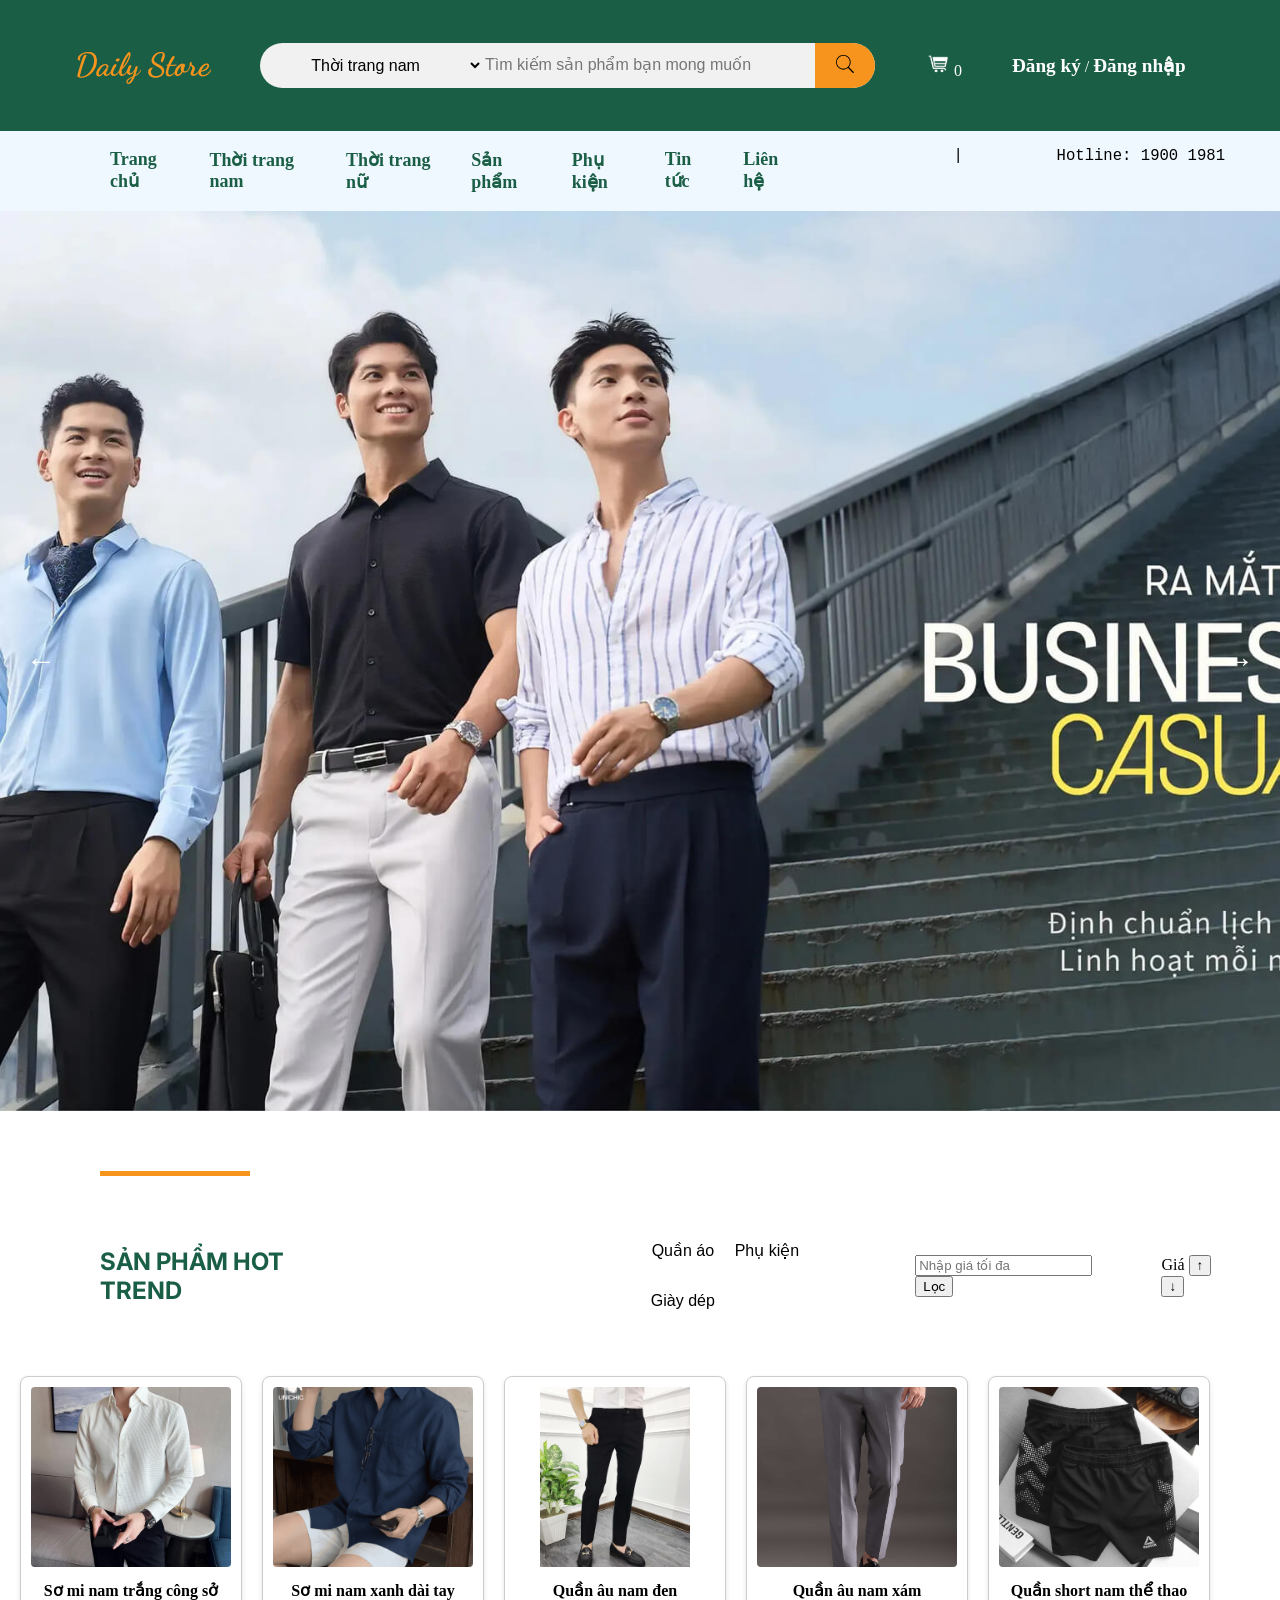
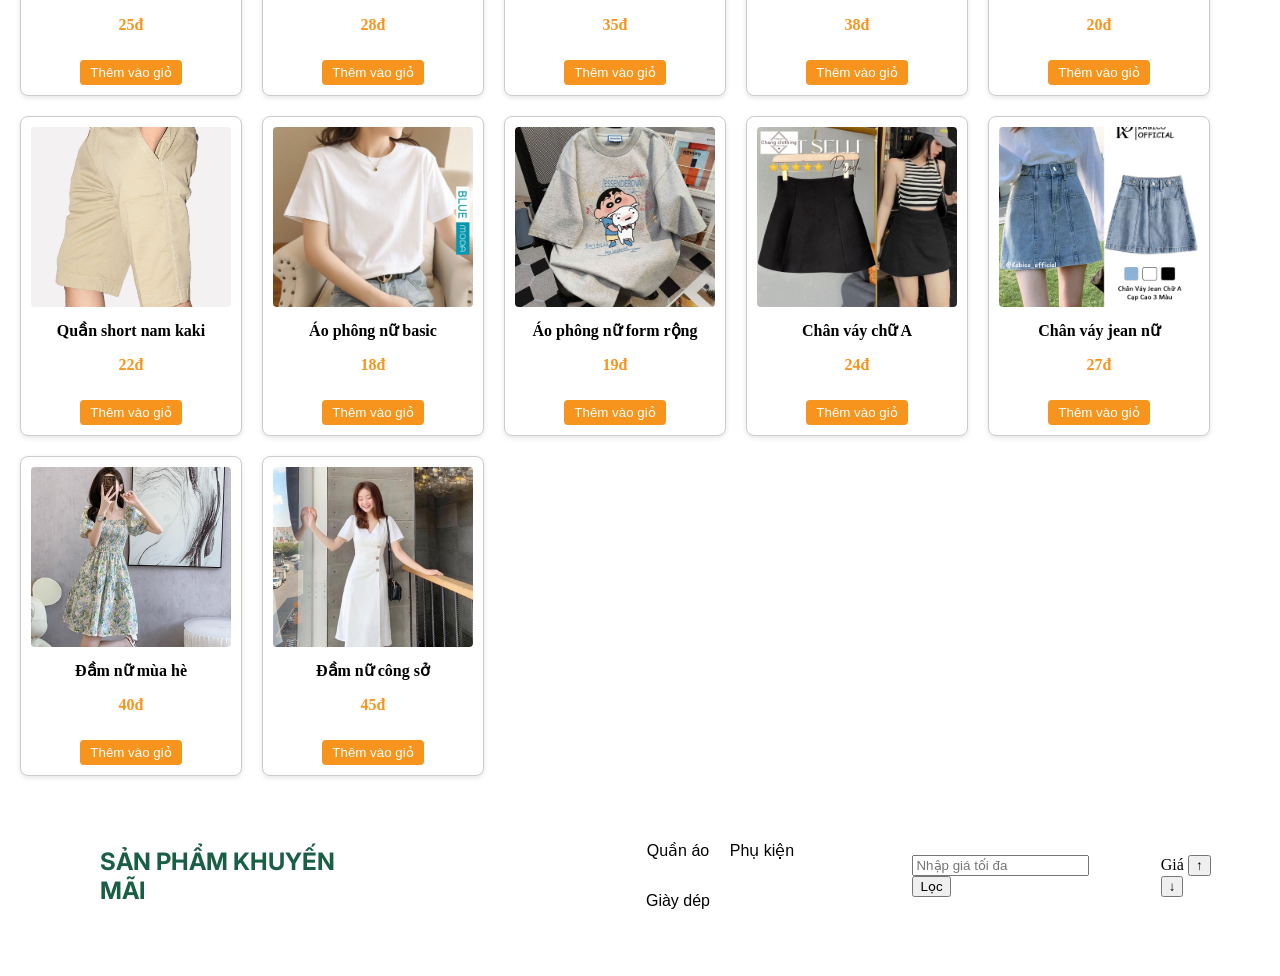
==== index.html @ 54c6d8be "Initial commit" ====
<!DOCTYPE html>
<html lang="vi">

<head>
    <meta charset="utf-8">
    <title>Daily Store</title>
    <link rel="stylesheet" href="style.css">
    <link rel="preconnect" href="https://fonts.googleapis.com">
    <link rel="preconnect" href="https://fonts.gstatic.com" crossorigin>
    <link
        href="https://fonts.googleapis.com/css2?family=Dancing+Script:wght@400..700&family=Inter:ital,opsz,wght@0,14..32,100..900;1,14..32,100..900&display=swap"
        rel="stylesheet">
    <link rel="preconnect" href="https://fonts.googleapis.com">
    <link rel="preconnect" href="https://fonts.gstatic.com" crossorigin>
    <link
        href="https://fonts.googleapis.com/css2?family=Dancing+Script:wght@400..700&family=EB+Garamond:ital,wght@0,400..800;1,400..800&family=Inter:ital,opsz,wght@0,14..32,100..900;1,14..32,100..900&display=swap"
        rel="stylesheet">
</head>

<body>
    <header>
        <div class="header-top">
            <div class="logo">
                <h1>Daily Store</h1>
            </div>
            <div class="search-products">
                <select id="all">
                    <option>Thời trang nam</option>
                    <option>Thời trang nữ</option>
                    <option>Quần áo</option>
                    <option>Sản phẩm khuyến mãi</option>
                    <option>Giày dép</option>
                    <option>Phụ kiện</option>
                </select>
                <input type="text" id="input" placeholder="Tìm kiếm sản phẩm bạn mong muốn">
                <button id="search"><img
                        src="png-clipart-computer-icons-pittsburg-button-search-box-button-eps-rim-removebg-preview.png"
                        alt="search"></button>
            </div>
            <div class="shopping-cart">
                <img src="pngtree-cart-plain-shoping-trolly-icon-vector-illustration-for-web-png-image_1927620-removebg-preview.png"
                    alt="cart">
                <span id="cart-count">0</span>
            </div>
            <div class="account">
                <span class="register"><a href="#">Đăng ký</a></span>
                <span>/</span>
                <span class="login"><a href="#">Đăng nhập</a></span>
            </div>
        </div>
        <div class="header-bottom">
            <nav>
                <ul class="choose">
                    <li><a href="#">Trang chủ</a></li>
                    <li class="drop-down">
                        <a href="#">Thời trang nam</a>
                        <ul class="menu">
                            <li><a href="#">Sơ mi nam</a></li>
                            <li><a href="#">Quần âu nam</a></li>
                            <li><a href="#">Quần short nam</a></li>
                        </ul>
                    </li>
                    <li class="drop-down">
                        <a href="#">Thời trang nữ</a>
                        <ul class="menu">
                            <li><a href="#">Đầm</a></li>
                            <li><a href="#">Chân váy</a></li>
                            <li><a href="#">Áo phông nữ</a></li>
                        </ul>
                    </li>
                    <li class="drop-down">
                        <a href="#">Sản phẩm</a>
                        <ul class="menu">
                            <li><a href="#">Sản phẩm khuyến mãi</a></li>
                            <li><a href="#">Sản phẩm hot trend</a></li>
                        </ul>
                    </li>
                    <li><a href="#">Phụ kiện</a></li>
                    <li><a href="#">Tin tức</a></li>
                    <li><a href="#">Liên hệ</a></li>
                </ul>
            </nav>
            <p id="hotline">
            <pre>           |          Hotline: 1900 1981</pre>
            </p>
        </div>
    </header>
    <section class="banner">
        <div class="slider">
            <div class="slides">
                <img src="slider_1.webp">
                <img src="slider_2.webp">
            </div>

            <button id="prev">←</button>
            <button id="next">→</button>
        </div>
    </section>
    <hr>
    <section class="products-nav">
        <div class="section-top">
            <h1>SẢN PHẨM HOT TREND</h1>
            <div class="product-type">
                <button class="classify1">Quần áo</button>
                <button class="classify1">Phụ kiện</button>
                <button class="classify1">Giày dép</button>
            </div>
            <div class="filter-price">
                <input type="number" id="priceInput" placeholder="Nhập giá tối đa">
                <button onclick="filterByPrice()">Lọc</button>
            </div>
            <div class="sort">
                <span>Giá <button id="ascending">↑</button>
                    <button id="descending">↓</button></span>
            </div>
            
        </div>
        <div class="product-container"></div>
    </section>
    <section class="products-nav">
        <div class="section-bottom">
            <h1>SẢN PHẨM KHUYẾN MÃI</h1>
            <div class="product-type">
                <button class="classify2">Quần áo</button>
                <button class="classify2">Phụ kiện</button>
                <button class="classify2">Giày dép</button>
            </div>
            <div class="filter-price">
                <input type="number" id="priceInput" placeholder="Nhập giá tối đa">
                <button onclick="filterByPrice()">Lọc</button>
            </div>
            <div class="sort">
                <span>Giá <button id="ascending">↑</button>
                    <button id="descending">↓</button></span>
            </div>
        </div>
    </section>
    <script src="script.js"></script>
</body>

</html>
---- style.css ----
body{
    margin:0;
}
.search-products{
    display:flex;
    align-items:center;
    background:#f1f1f1;
    border-radius:30px;
    width:50%;
    padding-top:5px;
    padding-bottom: 5px;
    height:35px;
    overflow: hidden;
}
.logo{
    color: #f7941d;
    font-family: 'Dancing Script', cursive;
    padding-left: 50px;
}
.header-top{
    display: flex;
    align-items:center;
    gap :50px;
    
    background-color: #1b5e46;
    padding: 25px;
}
#all{
    border: none;
    background: transparent;
    outline: none;
    padding: 20px;
    text-align: center;
    font-size: medium;
    flex-shrink: 0;
}
#search{
    width: 60px;
    height: 45px;
    border: none;
    background: #F7941D;
    outline: none;
    cursor: pointer;
    flex-shrink: 0;
}
#input{
    border: none;
    background: transparent;
    outline: none;
    width: 100%;
    font-size: medium;
    flex: 1;
}
#search img{
    width:18px;
    height:18px;
    object-fit:contain;
    object-position: center; 
}
.shopping-cart img{
    width:25px;
    height:25px;
    object-fit:contain;
    filter: brightness(0) invert(1);
}
.shopping-cart{
    align-items:center;
    cursor: pointer;
}
.account{
    color: white;
}
.account a{
    color:white;
    text-decoration:none;
    font-size: larger;
}
#cart-count{
    color: white;
}
/*header-bottom*/
.header-bottom{
    display: flex;
    background-color:aliceblue;
    position: relative;
}
.choose{
    display:flex;
    list-style:none;
    gap:30px;
    margin-left: 70px;
    font-size: large;
}
.menu{
    display: none;
    position: absolute;
    list-style: none;
    padding: 0;
    background:white;
}
.drop-down{
    position: relative;
    z-index: 2;
    
}
.drop-down:hover .menu{
    display: block;
}
pre{  
    font-size:larger;
    padding: 1px 55px;
    
}
a{
    text-decoration: none;
    color: #1b5e46;
    font-weight: bold;
}
.menu li{
    width: 200px;
    padding:20px 0px;
}

.menu li:hover{
background:#f5f5f5;
}
/*section picture*/
.banner {
    width: 100vw;
    height: 100vh;
    overflow: hidden;
    position: relative;
    z-index: 1;
}

.slider {
    position: relative;
    width: 100%;
    height: 100%;
}

.slides {
    display: flex;
    width: 100%;
    height: 100%;
    transition: transform 0.5s ease;
}

.slides img {
    width: 100vw;
    height: 100vh;
    object-fit: cover;
    flex-shrink: 0; /* không cho ảnh co lại */
}
#next, #prev {
    position: absolute;
    top: 50%;
    transform: translateY(-50%);
    font-size: 30px;
    padding: auto;
    cursor: pointer;
    background: rgba(0,0,0,0.4);
    border: none;
    color: white;
    background: transparent;
}
#prev { left: 20px; }
#next { right: 20px; }

hr{
    margin-top: 60px;
    margin-left: 100px;
    height: 5px;
    background-color: #F7941D;
    border: none;
    width: 150px;
}
/*section-top*/

.products-nav .section-top, .section-bottom{
    display: flex;
    align-items: center;
    margin: 50px;
    gap: 50px;
}
.products-nav .section-top .product-type{
    margin-left: 250px;
}
.products-nav .section-bottom h1{
    font-family: "Inter", sans-serif;
}
.products-nav .section-bottom .product-type{
    margin-left: 230px;
}
.products-nav .section-top .product-type button, .section-bottom .product-type button{
    border: none;
    cursor: pointer;
    text-align: center;
    align-items: center;
    background: transparent;
    font-size: 16px;
    width: 80px;
    height: 50px;
}
.products-nav .section-top .product-type button.active,
.products-nav .section-bottom .product-type button.active {
    background-color: #F7941D;
    color: white;
    border-radius: 40px;
}
.section-top h1,.section-bottom h1{
    font-family: "Inter", sans-serif;
    color: #1b5e46;
    padding-left: 50px;
}/*product*/
.product-container {
    display: flex;
    flex-wrap: wrap;
    gap: 20px;
    margin: 20px;
}

.product-card {
    width: 200px;
    border: 1px solid #ccc;
    border-radius: 8px;
    padding: 10px;
    text-align: center;
    background: #fff;
    box-shadow: 0 2px 5px rgba(0,0,0,0.1);
}

.product-card img {
    width: 100%;
    height: 180px;
    object-fit: cover;
    border-radius: 4px;
}

.product-card h3 {
    font-size: 16px;
    margin: 10px 0 5px 0;
}

.product-card p {
    color: #F7941D;
    font-weight: bold;
}

.product-card button {
    margin-top: 10px;
    padding: 5px 10px;
    border: none;
    background-color: #F7941D;
    color: white;
    border-radius: 4px;
    cursor: pointer;
}

.product-card button:hover {
    background-color: #e07a1c;
}
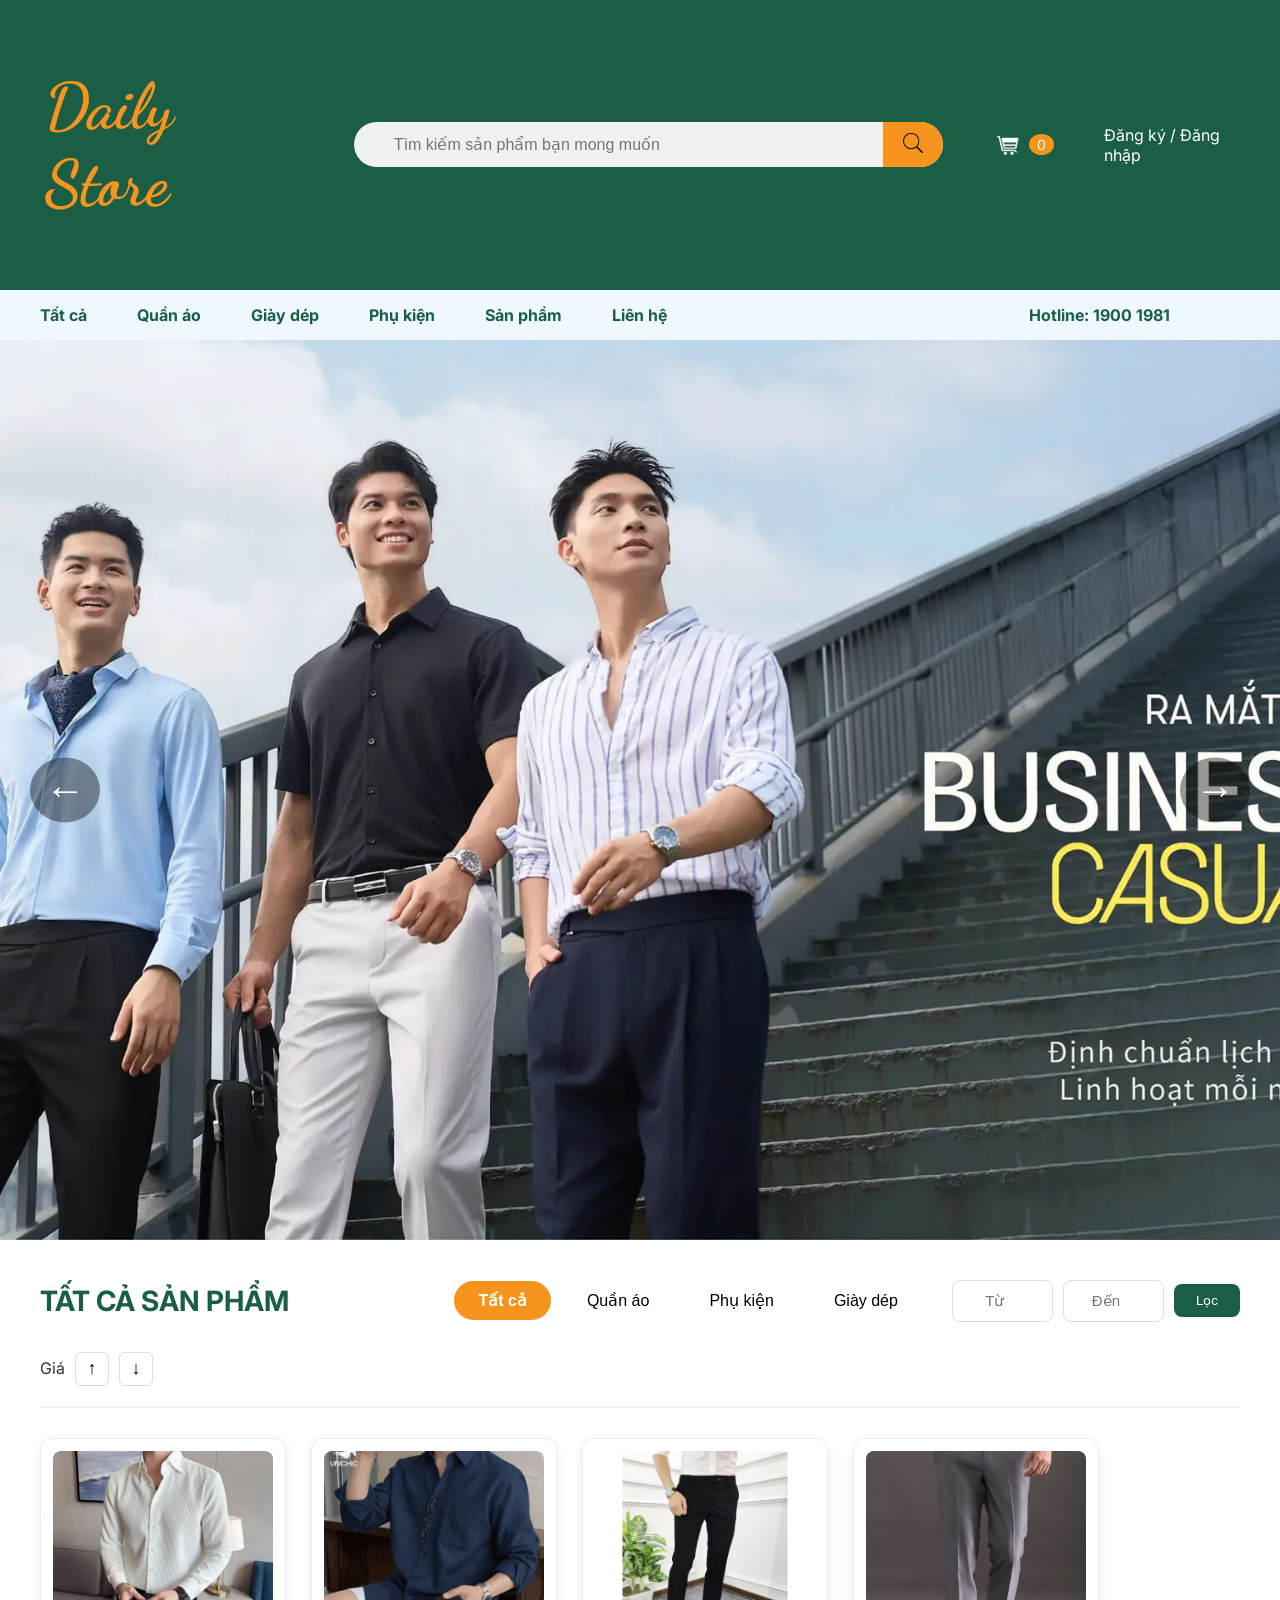
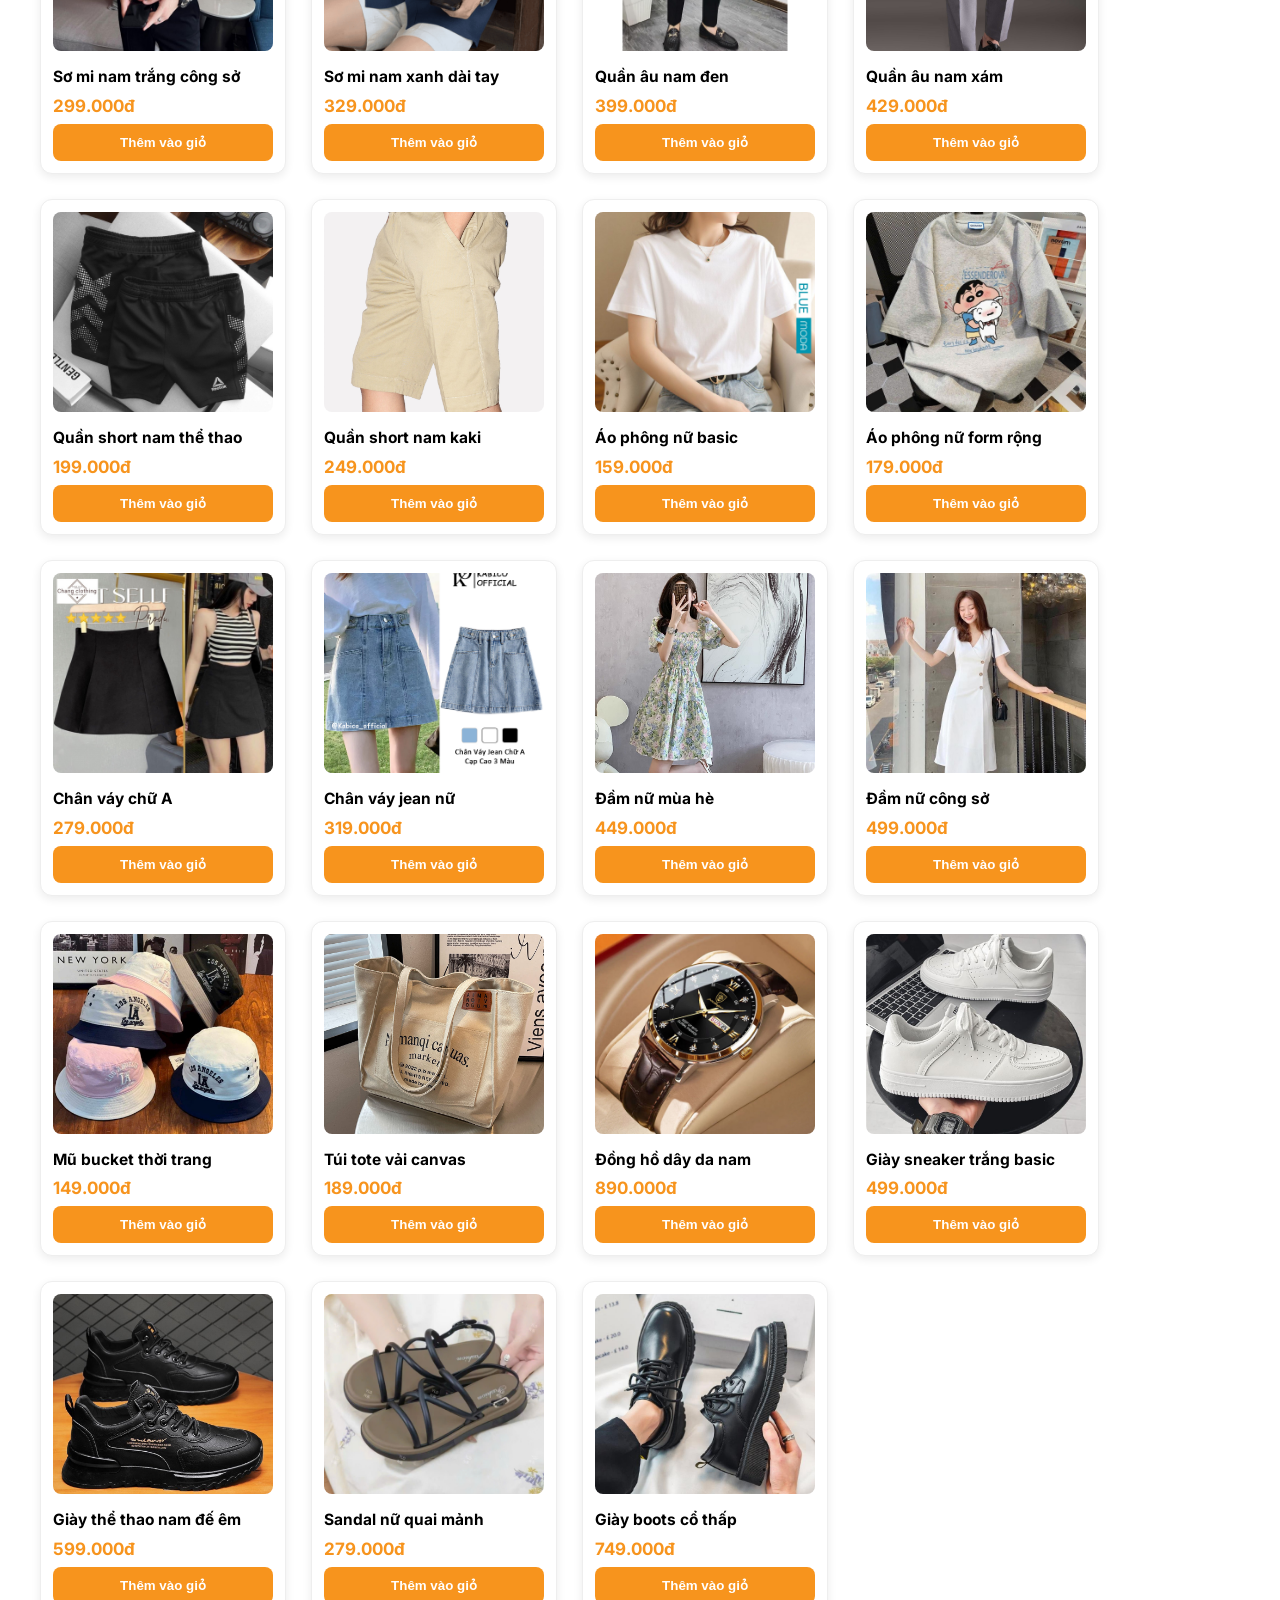
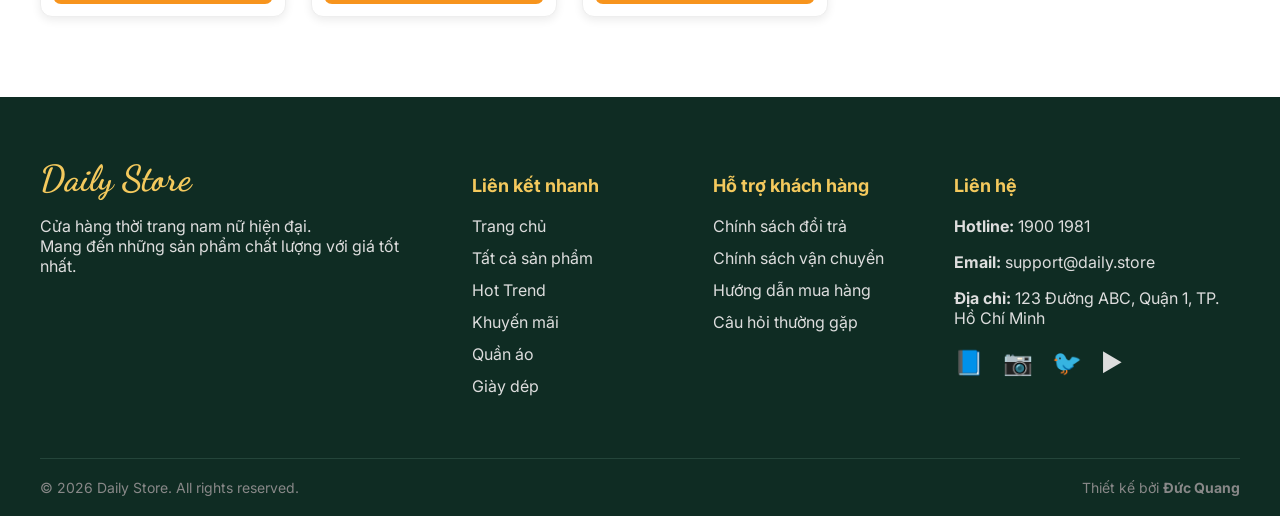
==== commit b0c7131a: "update: tach hot sale" ====
--- a/index.html
+++ b/index.html
@@ -4,6 +4,7 @@
 <head>
     <meta charset="utf-8">
     <title>Daily Store</title>
+    <meta name="viewport" content="width=device-width, initial-scale=1.0">
     <link rel="stylesheet" href="style.css">
     <link rel="preconnect" href="https://fonts.googleapis.com">
     <link rel="preconnect" href="https://fonts.gstatic.com" crossorigin>
@@ -24,14 +25,6 @@
                 <h1>Daily Store</h1>
             </div>
             <div class="search-products">
-                <select id="all">
-                    <option>Thời trang nam</option>
-                    <option>Thời trang nữ</option>
-                    <option>Quần áo</option>
-                    <option>Sản phẩm khuyến mãi</option>
-                    <option>Giày dép</option>
-                    <option>Phụ kiện</option>
-                </select>
                 <input type="text" id="input" placeholder="Tìm kiếm sản phẩm bạn mong muốn">
                 <button id="search"><img
                         src="png-clipart-computer-icons-pittsburg-button-search-box-button-eps-rim-removebg-preview.png"
@@ -51,37 +44,24 @@
         <div class="header-bottom">
             <nav>
                 <ul class="choose">
-                    <li><a href="#">Trang chủ</a></li>
-                    <li class="drop-down">
-                        <a href="#">Thời trang nam</a>
-                        <ul class="menu">
-                            <li><a href="#">Sơ mi nam</a></li>
-                            <li><a href="#">Quần âu nam</a></li>
-                            <li><a href="#">Quần short nam</a></li>
-                        </ul>
-                    </li>
-                    <li class="drop-down">
-                        <a href="#">Thời trang nữ</a>
-                        <ul class="menu">
-                            <li><a href="#">Đầm</a></li>
-                            <li><a href="#">Chân váy</a></li>
-                            <li><a href="#">Áo phông nữ</a></li>
-                        </ul>
-                    </li>
+
+                    <li><a href="#all-products-section" id="all-products-link">Tất cả</a></li>
+                    <li><a href="#" id="clothes-main">Quần áo</a></li>
+                    <li><a href="#" id="shoes-main">Giày dép</a></li>
+                    <li><a href="#" id="accessory-main">Phụ kiện</a></li>
                     <li class="drop-down">
                         <a href="#">Sản phẩm</a>
                         <ul class="menu">
-                            <li><a href="#">Sản phẩm khuyến mãi</a></li>
-                            <li><a href="#">Sản phẩm hot trend</a></li>
+                            <li><a href="sale.html">Sản phẩm khuyến mãi</a></li>
+                            <li><a href="hot.html">Sản phẩm hot trend</a></li>
                         </ul>
                     </li>
-                    <li><a href="#">Phụ kiện</a></li>
-                    <li><a href="#">Tin tức</a></li>
+
                     <li><a href="#">Liên hệ</a></li>
                 </ul>
             </nav>
             <p id="hotline">
-            <pre>           |          Hotline: 1900 1981</pre>
+                Hotline: 1900 1981
             </p>
         </div>
     </header>
@@ -96,45 +76,110 @@
             <button id="next">→</button>
         </div>
     </section>
-    <hr>
-    <section class="products-nav">
+    <section class="products-nav" id="all-products-section">
         <div class="section-top">
-            <h1>SẢN PHẨM HOT TREND</h1>
+            <h1>TẤT CẢ SẢN PHẨM</h1>
+
+
             <div class="product-type">
-                <button class="classify1">Quần áo</button>
-                <button class="classify1">Phụ kiện</button>
-                <button class="classify1">Giày dép</button>
+                <button class="classify3 active" id="all-product3">Tất cả</button>
+                <button class="classify3" id="clothes3">Quần áo</button>
+                <button class="classify3" id="accessory3">Phụ kiện</button>
+                <button class="classify3" id="shoes3">Giày dép</button>
             </div>
+
             <div class="filter-price">
-                <input type="number" id="priceInput" placeholder="Nhập giá tối đa">
-                <button onclick="filterByPrice()">Lọc</button>
+                <input type="number" id="minPrice3" placeholder="Từ">
+                <input type="number" id="maxPrice3" placeholder="Đến">
+                <button id="filter3">Lọc</button>
             </div>
+
+
             <div class="sort">
-                <span>Giá <button id="ascending">↑</button>
-                    <button id="descending">↓</button></span>
-            </div>
-            
-        </div>
-        <div class="product-container"></div>
-    </section>
-    <section class="products-nav">
-        <div class="section-bottom">
-            <h1>SẢN PHẨM KHUYẾN MÃI</h1>
-            <div class="product-type">
-                <button class="classify2">Quần áo</button>
-                <button class="classify2">Phụ kiện</button>
-                <button class="classify2">Giày dép</button>
-            </div>
-            <div class="filter-price">
-                <input type="number" id="priceInput" placeholder="Nhập giá tối đa">
-                <button onclick="filterByPrice()">Lọc</button>
-            </div>
-            <div class="sort">
-                <span>Giá <button id="ascending">↑</button>
-                    <button id="descending">↓</button></span>
+                <span>Giá
+                    <button id="all-ascending">↑</button>
+                    <button id="all-descending">↓</button>
+                </span>
             </div>
         </div>
+
+
+        <div class="product-container" id="container-all"></div>
     </section>
+
+    <div class="overlay">
+        <div class="shoppingcart-list">
+            <div class="info">
+                <p id="s1">Sản phẩm</p>
+                <p id="name">Tên</p>
+                <p id="s3">Đơn giá</p>
+                <p id="s2">Số lượng</p>
+                <p id="s4">Thành tiền</p>
+                <p id="s5">Thao tác</p>
+            </div>
+            <div class="order-list">
+                <div id="cart-items"></div>
+            </div>
+            <button id="exit">X</button>
+        </div>
+
+    </div>
+
+
+    <footer>
+        <div class="footer-container">
+            <div class="footer-top">
+
+                <div class="footer-col">
+                    <h2 class="footer-logo">Daily Store</h2>
+                    <p>Cửa hàng thời trang nam nữ hiện đại.<br>
+                        Mang đến những sản phẩm chất lượng với giá tốt nhất.</p>
+                </div>
+
+
+                <div class="footer-col">
+                    <h3>Liên kết nhanh</h3>
+                    <ul>
+                        <li><a href="index.html">Trang chủ</a></li>
+                        <li><a href="#">Tất cả sản phẩm</a></li>
+                        <li><a href="hot.html">Hot Trend</a></li>
+                        <li><a href="sale.html">Khuyến mãi</a></li>
+                        <li><a href="#">Quần áo</a></li>
+                        <li><a href="#">Giày dép</a></li>
+                    </ul>
+                </div>
+
+                <div class="footer-col">
+                    <h3>Hỗ trợ khách hàng</h3>
+                    <ul>
+                        <li><a href="#">Chính sách đổi trả</a></li>
+                        <li><a href="#">Chính sách vận chuyển</a></li>
+                        <li><a href="#">Hướng dẫn mua hàng</a></li>
+                        <li><a href="#">Câu hỏi thường gặp</a></li>
+                    </ul>
+                </div>
+
+                <div class="footer-col">
+                    <h3>Liên hệ</h3>
+                    <p><strong>Hotline:</strong> 1900 1981</p>
+                    <p><strong>Email:</strong> support@daily.store</p>
+                    <p><strong>Địa chỉ:</strong> 123 Đường ABC, Quận 1, TP. Hồ Chí Minh</p>
+
+                    <div class="social-icons">
+                        <a href="#">📘</a>
+                        <a href="#">📷</a>
+                        <a href="#">🐦</a>
+                        <a href="#">▶️</a>
+                    </div>
+                </div>
+            </div>
+
+            <div class="footer-bottom">
+                <p>&copy; 2026 Daily Store. All rights reserved.</p>
+                <p>Thiết kế bởi <strong>Đức Quang</strong></p>
+            </div>
+        </div>
+    </footer>
     <script src="script.js"></script>
 </body>
 
--- a/style.css
+++ b/style.css
@@ -1,136 +1,158 @@
-body{
-    margin:0;
-}
-.search-products{
-    display:flex;
-    align-items:center;
-    background:#f1f1f1;
-    border-radius:30px;
-    width:50%;
-    padding-top:5px;
-    padding-bottom: 5px;
-    height:35px;
-    overflow: hidden;
-}
-.logo{
+body {
+    margin: 0;
+    font-family: 'Inter', sans-serif;
+}
+
+/* ====================== header ====================== */
+.header-top {
+    display: flex;
+    align-items: center;
+    gap: 50px;
+    background-color: #1b5e46;
+    padding: 25px;
+}
+
+.logo {
     color: #f7941d;
     font-family: 'Dancing Script', cursive;
-    padding-left: 50px;
-}
-.header-top{
-    display: flex;
-    align-items:center;
-    gap :50px;
-    
-    background-color: #1b5e46;
-    padding: 25px;
-}
-#all{
+    font-size: 32px;
+    margin: 0;
+    padding-left: 20px;
+}
+
+.search-products {
+    display: flex;
+    align-items: center;
+    background: #f1f1f1;
+    border-radius: 30px;
+    width: 50%;
+    height: 45px;
+    overflow: hidden;
+}
+
+#input {
     border: none;
     background: transparent;
     outline: none;
-    padding: 20px;
-    text-align: center;
-    font-size: medium;
-    flex-shrink: 0;
-}
-#search{
+    width: 100%;
+    font-size: 16px;
+    flex: 1;
+    padding-left: 40px;
+}
+
+#search {
     width: 60px;
     height: 45px;
     border: none;
     background: #F7941D;
-    outline: none;
     cursor: pointer;
     flex-shrink: 0;
 }
-#input{
-    border: none;
-    background: transparent;
-    outline: none;
-    width: 100%;
-    font-size: medium;
-    flex: 1;
-}
-#search img{
-    width:18px;
-    height:18px;
-    object-fit:contain;
-    object-position: center; 
-}
-.shopping-cart img{
-    width:25px;
-    height:25px;
-    object-fit:contain;
+
+#search img {
+    width: 20px;
+    height: 20px;
+}
+
+.shopping-cart {
+    display: flex;
+    align-items: center;
+    gap: 8px;
+    cursor: pointer;
+    color: white;
+}
+
+.shopping-cart img {
+    width: 28px;
+    height: 28px;
     filter: brightness(0) invert(1);
 }
-.shopping-cart{
-    align-items:center;
-    cursor: pointer;
-}
-.account{
-    color: white;
-}
-.account a{
-    color:white;
-    text-decoration:none;
-    font-size: larger;
-}
-#cart-count{
-    color: white;
-}
-/*header-bottom*/
-.header-bottom{
-    display: flex;
-    background-color:aliceblue;
-    position: relative;
-}
-.choose{
-    display:flex;
-    list-style:none;
-    gap:30px;
-    margin-left: 70px;
-    font-size: large;
-}
-.menu{
-    display: none;
-    position: absolute;
+
+.account {
+    color: white;
+    font-size: 16px;
+}
+
+.account a {
+    color: white;
+    text-decoration: none;
+}
+
+#cart-count {
+    background: #F7941D;
+    color: white;
+    font-size: 14px;
+    padding: 2px 8px;
+    border-radius: 50%;
+}
+
+/* Header Bottom */
+.header-bottom {
+    display: flex;
+    align-items: center;
+    background-color: aliceblue;
+    padding: 15px 40px;
+    justify-content: space-between;
+}
+
+.choose {
+    display: flex;
     list-style: none;
+    gap: 50px;
+    margin: 0;
     padding: 0;
-    background:white;
-}
-.drop-down{
-    position: relative;
-    z-index: 2;
-    
-}
-.drop-down:hover .menu{
-    display: block;
-}
-pre{  
-    font-size:larger;
-    padding: 1px 55px;
-    
-}
-a{
+}
+
+.choose li a {
     text-decoration: none;
     color: #1b5e46;
     font-weight: bold;
-}
-.menu li{
+    font-size: 16px;
+}
+
+.drop-down {
+    position: relative;
+}
+
+.menu {
+    display: none;
+    position: absolute;
+    top: 100%;
+    left: 0;
+    background: white;
+    list-style: none;
+    padding: 0;
+    box-shadow: 0 5px 15px rgba(0,0,0,0.1);
+    z-index: 10;
+}
+
+.drop-down:hover .menu {
+    display: block;
+}
+
+.menu li {
+    padding: 15px 25px;
     width: 200px;
-    padding:20px 0px;
-}
-
-.menu li:hover{
-background:#f5f5f5;
-}
-/*section picture*/
+}
+
+.menu li:hover {
+    background: #f5f5f5;
+}
+
+#hotline {
+    font-size: 16px;
+    font-weight: bold;
+    color: #1b5e46;
+    margin: 0;
+    padding-right: 70px;
+}
+
+/* ====================== banner/slider ====================== */
 .banner {
-    width: 100vw;
+    width: 100%;
     height: 100vh;
     overflow: hidden;
     position: relative;
-    z-index: 1;
 }
 
 .slider {
@@ -147,116 +169,586 @@
 }
 
 .slides img {
-    width: 100vw;
-    height: 100vh;
+    width: 100%;
+    height: 100%;
     object-fit: cover;
-    flex-shrink: 0; /* không cho ảnh co lại */
-}
-#next, #prev {
+    flex-shrink: 0;
+}
+
+#prev, #next {
     position: absolute;
     top: 50%;
     transform: translateY(-50%);
-    font-size: 30px;
-    padding: auto;
-    cursor: pointer;
+    font-size: 40px;
     background: rgba(0,0,0,0.4);
+    color: white;
     border: none;
-    color: white;
-    background: transparent;
-}
-#prev { left: 20px; }
-#next { right: 20px; }
-
-hr{
-    margin-top: 60px;
-    margin-left: 100px;
-    height: 5px;
-    background-color: #F7941D;
+    padding: 10px 15px;
+    cursor: pointer;
+    border-radius: 50%;
+}
+
+#prev { left: 30px; }
+#next { right: 30px; }
+
+/* ====================== San pham chung ====================== */
+.section-top,
+.section-bottom,
+.section-main {
+    display: flex;
+    align-items: center;
+    flex-wrap: wrap;
+    gap: 30px;
+    margin: 40px 40px 20px 40px;
+    padding-bottom: 20px;
+    border-bottom: 2px solid #eee;
+}
+
+.section-top h1,
+.section-bottom h1,
+.section-main h1 {
+    font-size: 28px;
+    color: #1b5e46;
+    margin: 0;
+    white-space: nowrap;
+}
+
+/* Nút phân loại */
+.product-type {
+    display: flex;
+    gap: 12px;
+    margin-left: auto;
+}
+
+.product-type button {
     border: none;
-    width: 150px;
-}
-/*section-top*/
-
-.products-nav .section-top, .section-bottom{
-    display: flex;
-    align-items: center;
-    margin: 50px;
-    gap: 50px;
-}
-.products-nav .section-top .product-type{
-    margin-left: 250px;
-}
-.products-nav .section-bottom h1{
-    font-family: "Inter", sans-serif;
-}
-.products-nav .section-bottom .product-type{
-    margin-left: 230px;
-}
-.products-nav .section-top .product-type button, .section-bottom .product-type button{
-    border: none;
-    cursor: pointer;
-    text-align: center;
-    align-items: center;
     background: transparent;
     font-size: 16px;
-    width: 80px;
-    height: 50px;
-}
-.products-nav .section-top .product-type button.active,
-.products-nav .section-bottom .product-type button.active {
+    padding: 10px 24px;
+    cursor: pointer;
+    border-radius: 30px;
+    transition: all 0.3s;
+}
+
+.product-type button:hover {
+    background-color: #f0f0f0;
+}
+
+.product-type button.active {
     background-color: #F7941D;
     color: white;
-    border-radius: 40px;
-}
-.section-top h1,.section-bottom h1{
-    font-family: "Inter", sans-serif;
-    color: #1b5e46;
-    padding-left: 50px;
-}/*product*/
-.product-container {
+    font-weight: bold;
+}
+
+/* Filter giá */
+.filter-price {
+    display: flex;
+    align-items: center;
+    gap: 10px;
+}
+
+.filter-price input[type="number"] {
+    width: 95px;
+    height: 38px;
+    border: 1px solid #ddd;
+    border-radius: 8px;
+    text-align: center;
+    font-size: 15px;
+}
+
+.filter-price button {
+    padding: 9px 22px;
+    background: #1b5e46;
+    color: white;
+    border: none;
+    border-radius: 8px;
+    cursor: pointer;
+}
+
+.filter-price button:hover {
+    background: #14573a;
+}
+
+/* Sort */
+.sort {
+    font-size: 16px;
+    color: #333;
+}
+
+.sort button {
+    background: none;
+    border: 1px solid #ddd;
+    width: 34px;
+    height: 34px;
+    margin-left: 6px;
+    border-radius: 6px;
+    cursor: pointer;
+    font-size: 18px;
+}
+
+.sort button:hover {
+    background-color: #f0f0f0;
+}
+
+/* Product Container - chung cho tất cả trang */
+.product-container,
+.product-container2,
+#container-all {
     display: flex;
     flex-wrap: wrap;
-    gap: 20px;
-    margin: 20px;
-}
-
+    gap: 25px;
+    margin: 30px 40px;
+}
+
+/* Product Card */
 .product-card {
-    width: 200px;
-    border: 1px solid #ccc;
-    border-radius: 8px;
-    padding: 10px;
-    text-align: center;
+    width: 220px;
+    border: 1px solid #eee;
+    border-radius: 12px;
+    padding: 12px;
     background: #fff;
-    box-shadow: 0 2px 5px rgba(0,0,0,0.1);
+    box-shadow: 0 3px 10px rgba(0, 0, 0, 0.08);
+    transition: all 0.3s;
+}
+
+.product-card:hover {
+    transform: translateY(-6px);
+    box-shadow: 0 10px 25px rgba(0, 0, 0, 0.12);
 }
 
 .product-card img {
     width: 100%;
-    height: 180px;
+    height: 200px;
     object-fit: cover;
-    border-radius: 4px;
+    border-radius: 8px;
 }
 
 .product-card h3 {
-    font-size: 16px;
-    margin: 10px 0 5px 0;
-}
-
-.product-card p {
+    font-size: 15.5px;
+    margin: 12px 0 8px;
+    line-height: 1.35;
+}
+
+.product-card .price {
     color: #F7941D;
     font-weight: bold;
-}
-
-.product-card button {
-    margin-top: 10px;
-    padding: 5px 10px;
+    font-size: 17px;
+    margin: 8px 0;
+}
+
+.product-card button.addtocart {
+    width: 100%;
+    padding: 11px;
+    background: #F7941D;
+    color: white;
     border: none;
-    background-color: #F7941D;
-    color: white;
-    border-radius: 4px;
-    cursor: pointer;
-}
-
-.product-card button:hover {
-    background-color: #e07a1c;
-}
+    border-radius: 8px;
+    font-weight: 600;
+    cursor: pointer;
+}
+
+.product-card button.addtocart:hover {
+    background: #e07a1c;
+}
+
+/* ====================== Gio hang ====================== */
+.overlay {
+    position: fixed;
+    top: 0; left: 0;
+    width: 100%; height: 100%;
+    background: rgba(0, 0, 0, 0.75);
+    display: none;
+    justify-content: center;
+    align-items: center;
+    z-index: 9999;
+}
+
+.overlay.active {
+    display: flex;
+}
+
+/* Khung giỏ hàng */
+.shoppingcart-list {
+    background: #ffffff;
+    width: 1180px;
+    max-height: 80vh;
+    border-radius: 12px;
+    overflow: hidden;
+    box-shadow: 0 15px 40px rgba(0, 0, 0, 0.4);
+    display: flex;
+    flex-direction: column;
+}
+
+/* Tiêu đề cột (Header) */
+.info {
+    display: flex;
+    background: #f8f9fa;
+    padding: 20px 30px;
+    font-weight: 600;
+    color: #2c3e50;
+    border-bottom: 1px solid #e9ecef;
+    flex-shrink: 0;
+    gap: 10px;
+}
+
+.info p {
+    margin: 0;
+    text-align: center;
+}
+
+#s1 { width: 140px; }                   
+#name { 
+    flex: 1; 
+    text-align: left; 
+    padding-left: 20px; 
+    min-width: 300px;
+}                                        
+#s3 { width: 150px; }                   
+#s2 { width: 170px; }                    
+#s4 { width: 160px; }                   
+#s5 { width: 130px; }                   
+
+/* Nút đóng giỏ hàng */
+#exit {
+    position: absolute;
+    top: 18px;
+    right: 25px;
+    font-size: 30px;
+    background: none;
+    border: none;
+    color: #95a5a6;
+    cursor: pointer;
+    z-index: 10;
+}
+
+#exit:hover {
+    color: #e74c3c;
+}
+
+/* Danh sách sản phẩm */
+.order-list {
+    flex: 1;
+    overflow-y: auto;
+    padding: 10px 0;
+}
+
+/* Một dòng sản phẩm */
+.card {
+    display: flex;
+    align-items: center;
+    padding: 18px 30px;
+    border-bottom: 1px solid #f1f1f1;
+    gap: 15px;
+}
+
+.card img {
+    width: 85px;
+    height: 85px;
+    object-fit: contain;
+    flex-shrink: 0;
+    border-radius: 6px;
+    padding-left: 30px;
+}
+
+.card h3 {
+    flex: 1;
+    margin: 0;
+    padding-left: 15px;
+    font-size: 16px;
+    font-weight: 500;
+    text-align: left;
+    line-height: 1.4;
+}
+
+.card p {
+    margin: 0;
+    text-align: center;
+    font-size: 15.5px;
+}
+
+/* Cột Đơn giá */
+.card p:nth-child(3) { width: 150px; }
+
+/* Phần số lượng */
+.quantity-control {
+    display: flex;
+    align-items: center;
+    justify-content: center;
+    
+    width: 120px;
+}
+
+.quantity-control button {
+    width: 34px;
+    height: 34px;
+    border: 1px solid #ddd;
+    background: white;
+    font-size: 18px;
+    border-radius: 6px;
+    cursor: pointer;
+}
+
+.quantity-control span {
+    min-width: 40px;
+    text-align: center;
+    font-weight: 600;
+    font-size: 16px;
+}
+
+/* Thành tiền */
+.item-total {
+    width: 160px;
+    text-align: center;
+    font-weight: 600;
+    color: #e67e22;
+}
+
+/* Nút Xóa */
+.card .del {
+    background: #e74c3c;
+    color: white;
+    border: none;
+    padding: 9px 18px;
+    border-radius: 6px;
+    cursor: pointer;
+    font-size: 14.5px;
+    width: 90px;
+}
+
+.card .del:hover {
+    background: #c0392b;
+}
+
+/* Giỏ hàng trống */
+.order-list p {
+    text-align: center;
+    padding: 80px 20px;
+    color: #7f8c8d;
+    font-size: 17px;
+}
+/* ====================== footer ====================== */
+footer {
+    background-color: #0f2c23;
+    color: #ddd;
+    padding: 60px 0 20px;
+    margin-top: 80px;
+}
+
+.footer-container {
+    max-width: 1300px;
+    margin: 0 auto;
+    padding: 0 40px;
+}
+
+.footer-top {
+    display: grid;
+    grid-template-columns: 2fr 1fr 1fr 1.5fr;
+    gap: 50px;
+    margin-bottom: 50px;
+}
+
+.footer-col h3 {
+    color: #f4c95d;
+    font-size: 18px;
+    margin-bottom: 20px;
+}
+
+.footer-col ul {
+    list-style: none;
+    padding: 0;
+    margin: 0;
+}
+
+.footer-col ul li {
+    margin-bottom: 12px;
+}
+
+.footer-col ul li a {
+    color: #ddd;
+    text-decoration: none;
+    transition: color 0.3s;
+}
+
+.footer-col ul li a:hover {
+    color: #f4c95d;
+}
+
+.footer-logo {
+    color: #f4c95d;
+    font-family: 'Dancing Script', cursive;
+    font-size: 36px;
+    margin: 0 0 15px 0;
+}
+
+.social-icons {
+    margin-top: 20px;
+}
+
+.social-icons a {
+    font-size: 24px;
+    margin-right: 15px;
+    color: #ddd;
+    text-decoration: none;
+}
+
+.social-icons a:hover {
+    color: #f4c95d;
+}
+
+/* Footer Bottom */
+.footer-bottom {
+    border-top: 1px solid #24453a;
+    padding-top: 20px;
+    display: flex;
+    justify-content: space-between;
+    align-items: center;
+    font-size: 14px;
+    color: #888;
+}
+
+.footer-bottom p {
+    margin: 0;
+}
+
+/* Responsive */
+@media (max-width: 992px) {
+    .footer-top {
+        grid-template-columns: 1fr 1fr;
+    }
+}
+
+@media (max-width: 576px) {
+    .footer-top {
+        grid-template-columns: 1fr;
+        gap: 40px;
+    }
+    
+    .footer-bottom {
+        flex-direction: column;
+        text-align: center;
+        gap: 10px;
+    }
+}
+
+/* Mobile: dưới 768px (điện thoại) */
+@media (max-width: 768px) {
+
+    /* Header */
+    .header-top {
+        flex-direction: column;
+        gap: 15px;
+        padding: 15px;
+    }
+
+    .search-products {
+        width: 100%;
+        order: 3;
+    }
+
+    .logo {
+        padding-left: 0;
+        font-size: 28px;
+    }
+
+    .header-bottom {
+        padding: 10px 15px;
+        flex-direction: column;
+        gap: 10px;
+    }
+
+    .choose {
+        margin-left: 0;
+        gap: 20px;
+        justify-content: center;
+        flex-wrap: wrap;
+    }
+
+    /* Banner */
+    .banner {
+        height: 50vh;
+    }
+
+    /* Phần sản phẩm */
+    .section-top,
+    .section-bottom,
+    .section-main {
+        margin: 20px 15px;
+        flex-direction: column;
+        align-items: flex-start;
+        gap: 15px;
+    }
+
+    .product-type {
+        margin-left: 0;
+        flex-wrap: wrap;
+    }
+
+    .filter-price,
+    .sort {
+        margin-left: 0;
+    }
+
+    /* Product Card */
+    .product-container,
+    .product-container2,
+    #container-all {
+        margin: 15px;
+        gap: 15px;
+        justify-content: center;
+    }
+
+    .product-card {
+        width: 160px;
+    }
+
+    .product-card img {
+        height: 160px;
+    }
+
+    /* Giỏ hàng */
+    .shoppingcart-list {
+        width: 95%;
+        max-height: 85vh;
+        margin: 10px;
+    }
+
+    .info {
+        padding: 15px 10px;
+        font-size: 14px;
+    }
+
+    .card {
+        padding: 12px 10px;
+        flex-wrap: wrap;
+        gap: 10px;
+    }
+
+    .card img {
+        width: 70px;
+        height: 70px;
+    }
+
+    /* Footer */
+    .footer-top {
+        grid-template-columns: 1fr;
+        gap: 30px;
+        text-align: center;
+    }
+
+    .footer-bottom {
+        flex-direction: column;
+        gap: 8px;
+        font-size: 13px;
+    }
+}
+
+/* Tablet (768px - 992px) */
+@media (min-width: 769px) and (max-width: 992px) {
+    .product-card {
+        width: 190px;
+    }
+
+    .footer-top {
+        grid-template-columns: 1fr 1fr;
+    }
+}
